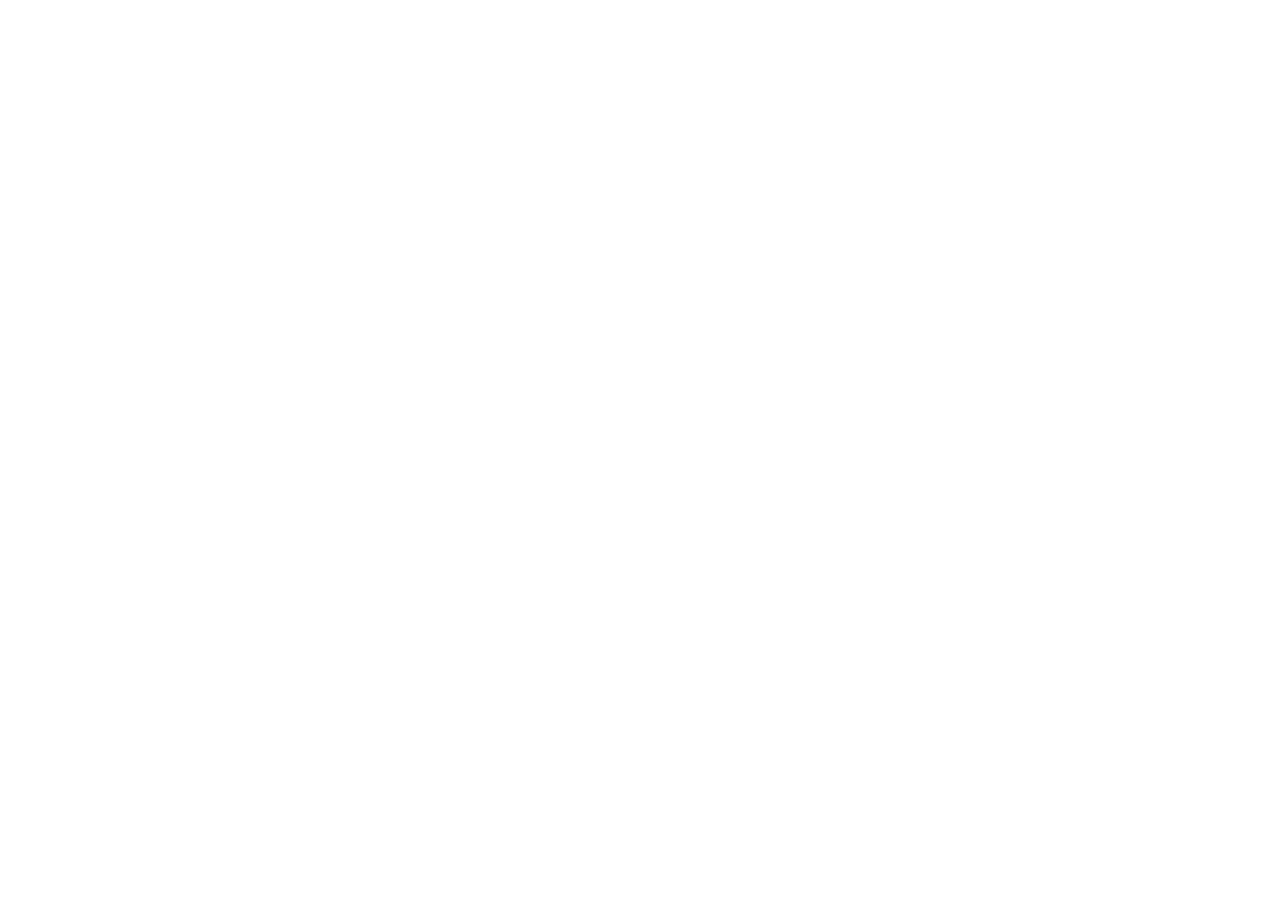
==== index.html @ 1cb01911 "FEAT: header add" ====
<!DOCTYPE html>
<html lang="pt-br">

<head>
    <meta charset="UTF-8">
    <meta name="viewport" content="width=device-width, initial-scale=1.0">
    <title>Vinheiria_Agnello</title>
    <link rel="icon" type="image/png" sizes="32x32" href="/favicon-32x32.png">
</head>
<body>

</body>
</html>
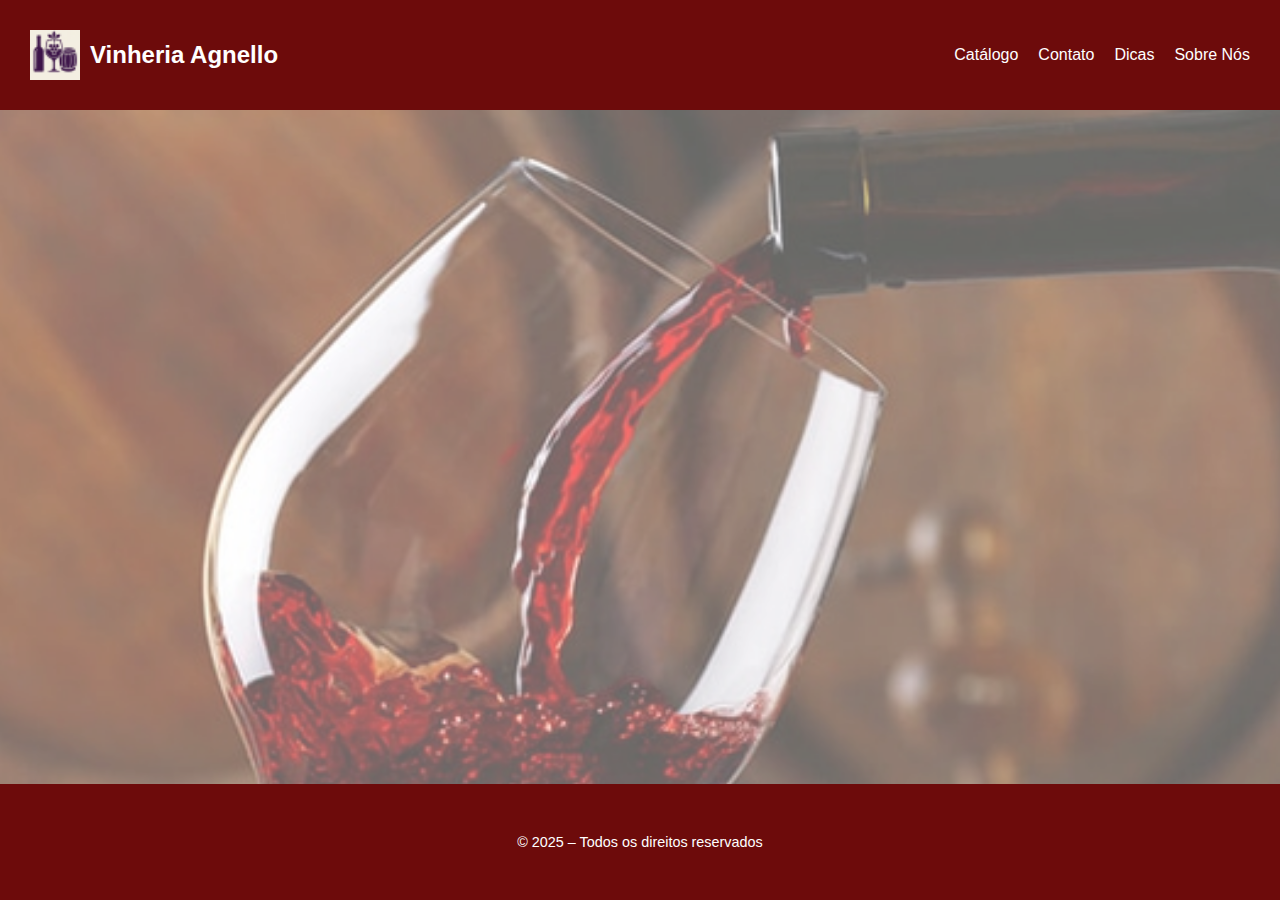
==== commit 20c12fb9: "Pull Pagina_Inicial" ====
--- a/index.html
+++ b/index.html
@@ -1,13 +1,37 @@
 <!DOCTYPE html>
-<html lang="pt-br">
-
+<html lang="pt-BR">
 <head>
-    <meta charset="UTF-8">
-    <meta name="viewport" content="width=device-width, initial-scale=1.0">
-    <title>Vinheiria_Agnello</title>
-    <link rel="icon" type="image/png" sizes="32x32" href="/favicon-32x32.png">
+  <meta charset="UTF-8" />
+  <meta name="viewport" content="width=device-width, initial-scale=1.0" />
+  <title>Vinheria Agnello</title>
+  <link rel="icon" href="favicon-32x32.png" type="image/x-icon">
+  <link rel="stylesheet" href="src/css/styles.css" />
 </head>
 <body>
+  <div class="corpo-da-pagina">
+    <header>
+      <div class="logo-vinheria">
+        <img src="favicon-32x32.png" alt="Logo Vinheria Agnello" />
+        <span>Vinheria Agnello</span>
+      </div>
+      <nav>
+        <ul>
+          <li><a href="#">Catálogo</a></li>
+          <li><a href="#">Contato</a></li>
+          <li><a href="#">Dicas</a></li>
+          <li><a href="#">Sobre Nós</a></li>
+        </ul>
+      </nav>
+    </header>
 
+    <main>
+    </main>
+
+    <footer>
+      <p>© 2025 – Todos os direitos reservados</p>
+    </footer>
+  </div>
 </body>
-</html>+</html>
+
+
--- a/src/css/styles.css
+++ b/src/css/styles.css
@@ -0,0 +1,87 @@
+* {
+    margin: 0;
+    padding: 0;
+    box-sizing: border-box;
+  }
+  
+  html, body {
+    height: 100%;
+  }
+  
+  body {
+    font-family: Arial, sans-serif;
+    background-image: url('../assets/imgs/vinho_derramando.jpg'); 
+    background-size: cover;
+    background-position: center;
+    background-repeat: no-repeat;
+    position: relative;
+    z-index: 0;
+  }
+  
+  body::before {
+    content: "";
+    position: fixed;
+    top: 0;
+    left: 0;
+    width: 100%;
+    height: 100%;
+    background-color: rgba(0, 0, 0, 0,1); 
+    z-index: -1;
+  }
+  
+  .corpo-da-pagina {
+    min-height: 100vh;
+    display: flex;
+    flex-direction: column;
+  }
+  
+  header {
+    background-color: #6d0b0b;
+    color: white;
+    display: flex;
+    justify-content: space-between;
+    align-items: center;
+    padding: 30px 30px;
+  }
+  
+  .logo-vinheria {
+    display: flex;
+    align-items: center;
+  }
+  
+  .logo-vinheria img {
+    width: 50px;
+    height: auto;
+    margin-right: 10px;
+  }
+  
+  .logo-vinheria span {
+    font-size: 1.5em;
+    font-weight: bold;
+  }
+  
+  nav ul {
+    display: flex;
+    list-style: none;
+    gap: 20px;
+  }
+  
+  nav ul li a {
+    color: white;
+    text-decoration: none;
+  }
+  
+  main {
+    flex: 1;
+    background-color: rgba(255, 255, 255, 0.4); 
+    padding: 20px;
+  }
+  
+  footer {
+    background-color: #6d0b0b;
+    color: white;
+    text-align: center;
+    padding: 50px;
+    font-size:0.9em;
+}  
+  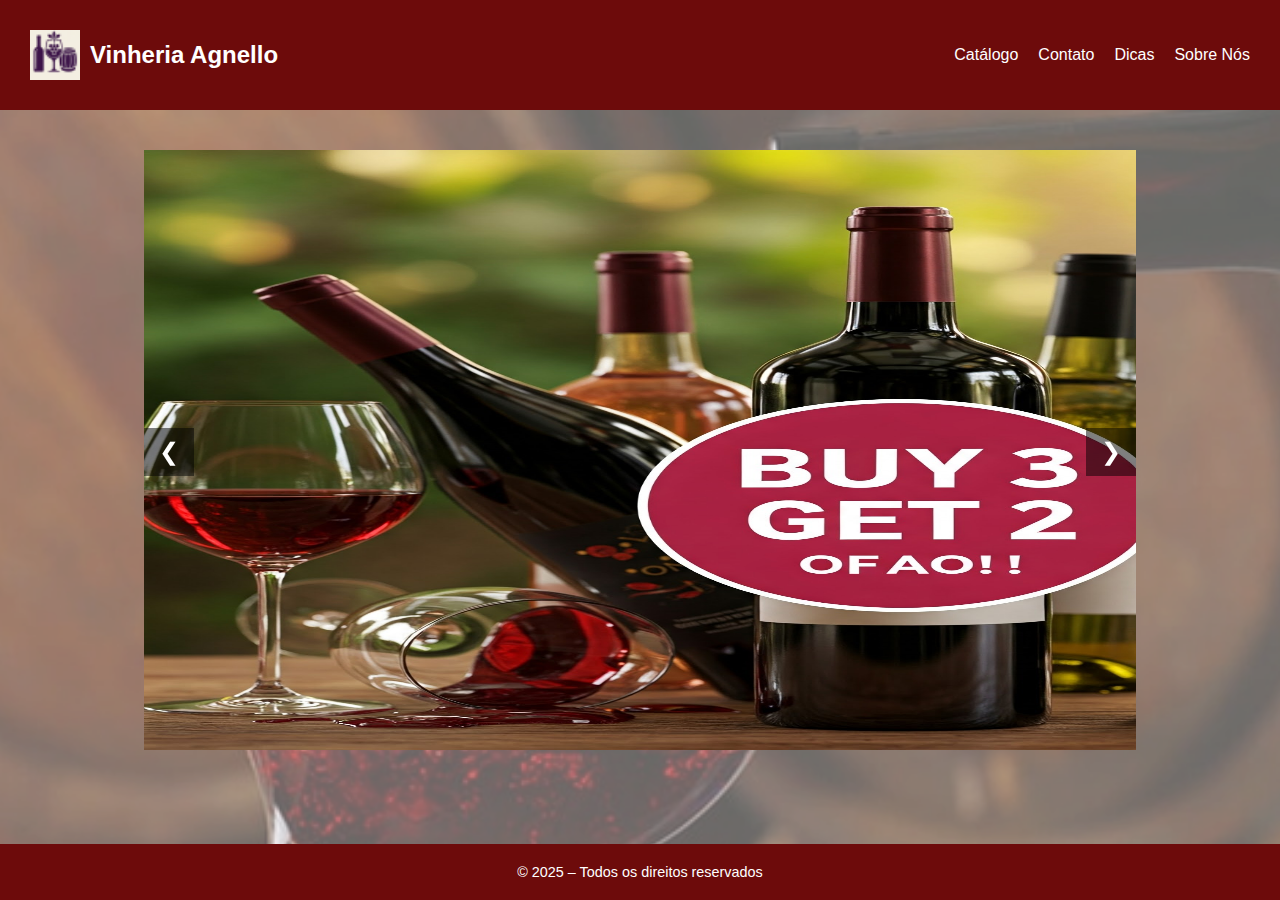
==== commit 75c6e03e: "FEAT:Carrossel de Promocao" ====
--- a/index.html
+++ b/index.html
@@ -1,37 +1,52 @@
 <!DOCTYPE html>
 <html lang="pt-BR">
 <head>
-  <meta charset="UTF-8" />
-  <meta name="viewport" content="width=device-width, initial-scale=1.0" />
-  <title>Vinheria Agnello</title>
-  <link rel="icon" href="favicon-32x32.png" type="image/x-icon">
-  <link rel="stylesheet" href="src/css/styles.css" />
+    <meta charset="UTF-8" />
+    <meta name="viewport" content="width=device-width, initial-scale=1.0" />
+    <title>Vinheria Agnello</title>
+    <link rel="icon" href="favicon-32x32.png" type="image/x-icon">
+    <link rel="stylesheet" href="src/css/styles.css" />
 </head>
 <body>
-  <div class="corpo-da-pagina">
-    <header>
-      <div class="logo-vinheria">
-        <img src="favicon-32x32.png" alt="Logo Vinheria Agnello" />
-        <span>Vinheria Agnello</span>
-      </div>
-      <nav>
-        <ul>
-          <li><a href="#">Catálogo</a></li>
-          <li><a href="#">Contato</a></li>
-          <li><a href="#">Dicas</a></li>
-          <li><a href="#">Sobre Nós</a></li>
-        </ul>
-      </nav>
-    </header>
+    <div class="corpo-da-pagina">
+        <header>
+            <div class="logo-vinheria">
+                <img src="favicon-32x32.png" alt="Logo Vinheria Agnello" />
+                <span>Vinheria Agnello</span>
+            </div>
+            <nav>
+                <ul>
+                    <li><a href="src/pages/catalogo.html">Catálogo</a></li>
+                    <li><a href="src/pages/contato.html">Contato</a></li>
+                    <li><a href="src/pages/dicas.html">Dicas</a></li>
+                    <li><a href="src/pages/dicas.html">Sobre Nós</a></li>
+                </ul>
+            </nav>
+        </header>
 
-    <main>
-    </main>
+        <main>
+            <div class="carousel-container">
+                <div class="carousel-slide">
+                    <img src="src/assets/imgs/promo1.jpg" alt="Promoção 1">
+                </div>
+                <div class="carousel-slide">
+                    <img src="src/assets/imgs/promo2.jpg" alt="Promoção 2">
+                </div>
+                <div class="carousel-slide">
+                    <img src="src/assets/imgs/promocao3.jpg" alt="Promoção 3">
+                </div>
+                <button class="carousel-prev">&#10094;</button>
+                <button class="carousel-next">&#10095;</button>
+            </div>
+        </main>
 
-    <footer>
-      <p>© 2025 – Todos os direitos reservados</p>
-    </footer>
-  </div>
+        <footer>
+            <p>© 2025 – Todos os direitos reservados</p>
+        </footer>
+    </div>
+    <script src="src/js/app.js"></script>
 </body>
 </html>
 
-
+</body>
+</html>--- a/src/css/styles.css
+++ b/src/css/styles.css
@@ -1,87 +1,132 @@
 * {
-    margin: 0;
-    padding: 0;
-    box-sizing: border-box;
-  }
-  
-  html, body {
-    height: 100%;
-  }
-  
-  body {
-    font-family: Arial, sans-serif;
-    background-image: url('../assets/imgs/vinho_derramando.jpg'); 
-    background-size: cover;
-    background-position: center;
-    background-repeat: no-repeat;
-    position: relative;
-    z-index: 0;
-  }
-  
-  body::before {
-    content: "";
-    position: fixed;
-    top: 0;
-    left: 0;
-    width: 100%;
-    height: 100%;
-    background-color: rgba(0, 0, 0, 0,1); 
-    z-index: -1;
-  }
-  
-  .corpo-da-pagina {
-    min-height: 100vh;
-    display: flex;
-    flex-direction: column;
-  }
-  
-  header {
-    background-color: #6d0b0b;
-    color: white;
-    display: flex;
-    justify-content: space-between;
-    align-items: center;
-    padding: 30px 30px;
-  }
-  
-  .logo-vinheria {
-    display: flex;
-    align-items: center;
-  }
-  
-  .logo-vinheria img {
-    width: 50px;
-    height: auto;
-    margin-right: 10px;
-  }
-  
-  .logo-vinheria span {
-    font-size: 1.5em;
-    font-weight: bold;
-  }
-  
-  nav ul {
-    display: flex;
-    list-style: none;
-    gap: 20px;
-  }
-  
-  nav ul li a {
-    color: white;
-    text-decoration: none;
-  }
-  
-  main {
-    flex: 1;
-    background-color: rgba(255, 255, 255, 0.4); 
-    padding: 20px;
-  }
-  
-  footer {
-    background-color: #6d0b0b;
-    color: white;
-    text-align: center;
-    padding: 50px;
-    font-size:0.9em;
-}  
-  +  margin: 0;
+  padding: 0;
+  box-sizing: border-box;
+}
+
+html, body {
+  height: 100%;
+}
+
+body {
+  font-family: Arial, sans-serif;
+  background-image: url('../assets/imgs/vinho_derramando.jpg'); 
+  background-size: cover;
+  background-position: center;
+  background-repeat: no-repeat;
+  position: relative;
+  z-index: 0;
+}
+
+/* Sombra escura leve sobre o fundo */
+body::before {
+  content: "";
+  position: fixed;
+  top: 0;
+  left: 0;
+  width: 100%;
+  height: 100%;
+  background-color: rgba(0, 0, 0, 0.1);
+  z-index: -1;
+}
+
+.corpo-da-pagina {
+  min-height: 100vh;
+  display: flex;
+  flex-direction: column;
+}
+
+header {
+  background-color: #6d0b0b;
+  color: white;
+  display: flex;
+  justify-content: space-between;
+  align-items: center;
+  padding: 30px 30px;
+}
+
+.logo-vinheria {
+  display: flex;
+  align-items: center;
+}
+
+.logo-vinheria img {
+  width: 50px;
+  height: auto;
+  margin-right: 10px;
+}
+
+.logo-vinheria span {
+  font-size: 1.5em;
+  font-weight: bold;
+}
+
+nav ul {
+  display: flex;
+  list-style: none;
+  gap: 20px;
+}
+
+nav ul li a {
+  color: white;
+  text-decoration: none;
+}
+
+main {
+  flex: 1;
+  background-color: rgba(255, 255, 255, 0.4); 
+  padding: 20px;
+}
+
+footer {
+  background-color: #6d0b0b;
+  color: white;
+  text-align: center;
+  padding: 20px;
+  font-size: 0.9em;
+  position: sticky; /* ou position: -webkit-sticky; para navegadores mais antigos */
+  bottom: 0;
+  width: 100%;
+}
+
+/*carrossel */
+
+
+.carousel-container {
+  position: relative;
+  width: 80%; /* Ajuste conforme necessário */
+  margin: 20px auto;
+  overflow: hidden;
+}
+
+.carousel-slide {
+  display: none;
+  width: 100%;
+}
+
+.carousel-slide img {
+  width: 1500px;
+  height: 600px;
+
+}
+
+.carousel-prev, .carousel-next {
+  position: absolute;
+  top: 50%;
+  transform: translateY(-50%);
+  background-color: rgba(0, 0, 0, 0.5);
+  color: white;
+  border: none;
+  padding: 10px 15px;
+  font-size: 1.5em;
+  cursor: pointer;
+}
+
+.carousel-prev {
+  left: 0;
+}
+
+.carousel-next {
+  right: 0;
+}
+
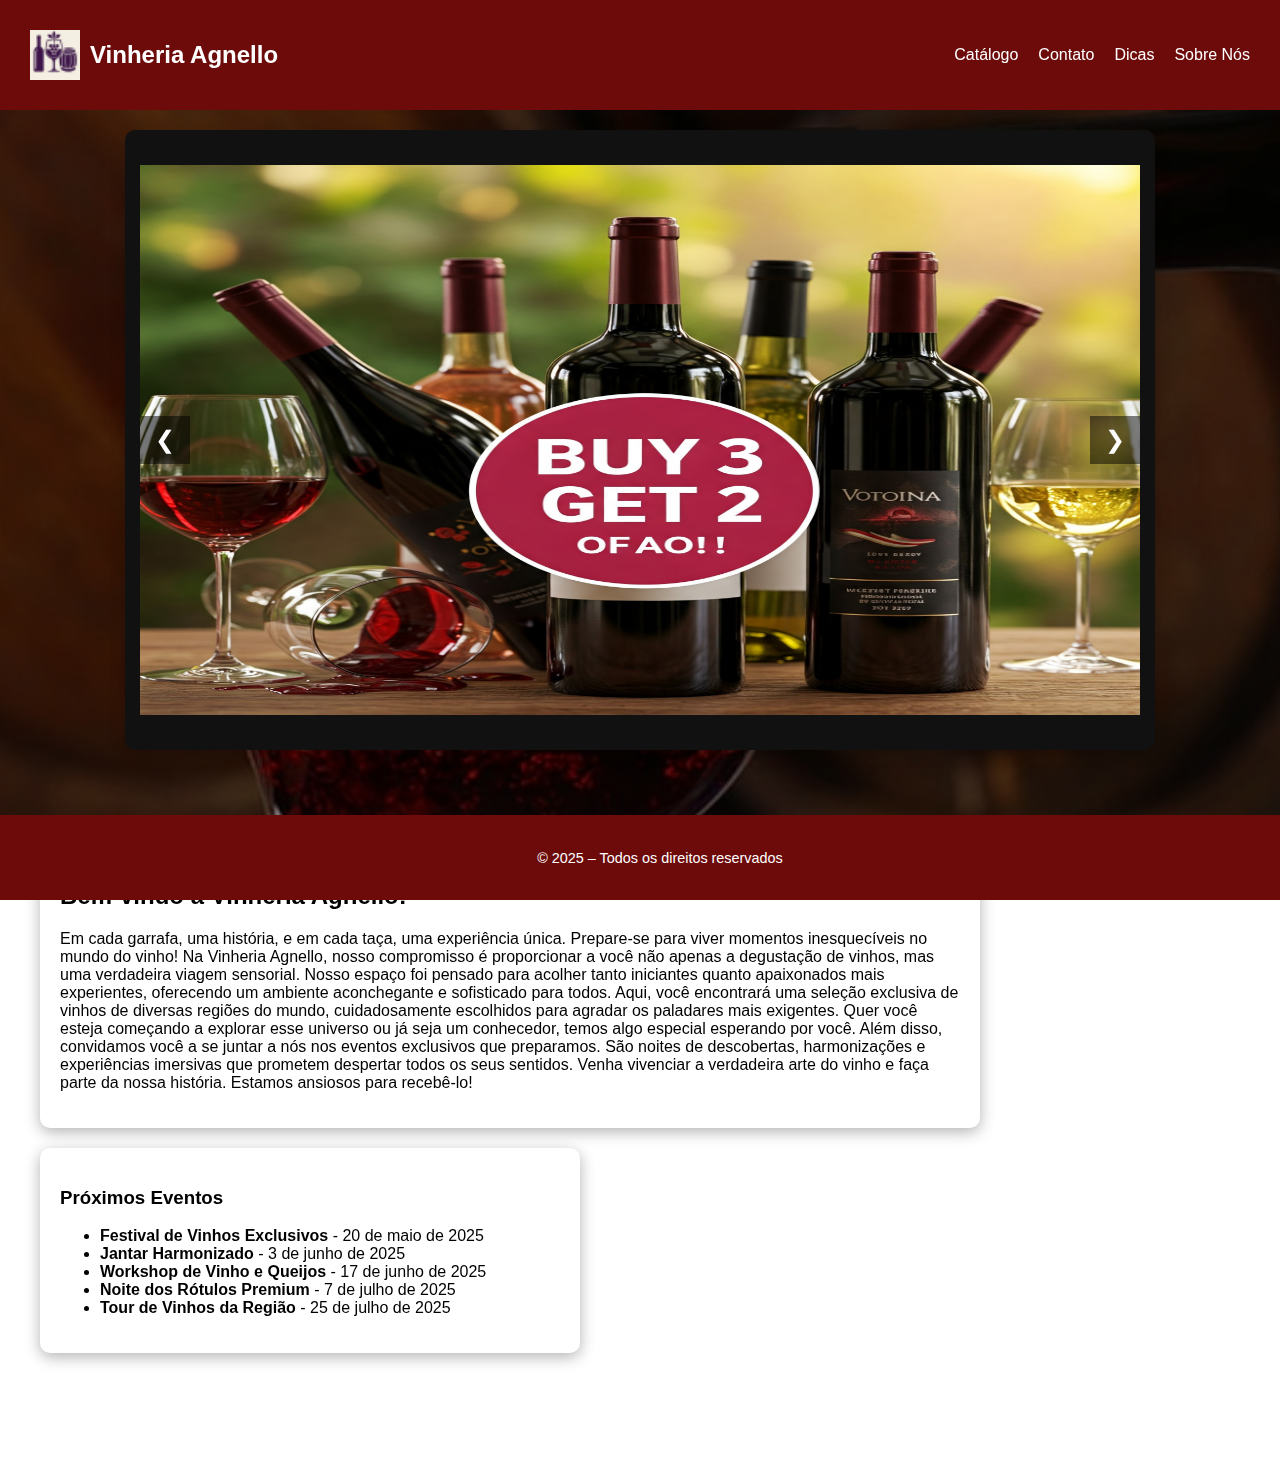
==== commit 185f1579: "FEAT: Texto Eventos" ====
--- a/index.html
+++ b/index.html
@@ -25,19 +25,48 @@
         </header>
 
         <main>
-            <div class="carousel-container">
-                <div class="carousel-slide">
-                    <img src="src/assets/imgs/promo1.jpg" alt="Promoção 1">
+            <div class="carousel-wrapper">
+                <div class="carousel-container">
+                    <div class="carousel-slide">
+                        <img src="src/assets/imgs/promo1.jpg" alt="Promoção 1">
+                    </div>
+                    <div class="carousel-slide">
+                        <img src="src/assets/imgs/promo2.jpg" alt="Promoção 2">
+                    </div>
+                    <div class="carousel-slide">
+                        <img src="src/assets/imgs/promo3.png" alt="Promoção 3">
+                    </div>
+                    <button class="carousel-prev">&#10094;</button>
+                    <button class="carousel-next">&#10095;</button>
                 </div>
-                <div class="carousel-slide">
-                    <img src="src/assets/imgs/promo2.jpg" alt="Promoção 2">
-                </div>
-                <div class="carousel-slide">
-                    <img src="src/assets/imgs/promocao3.jpg" alt="Promoção 3">
-                </div>
-                <button class="carousel-prev">&#10094;</button>
-                <button class="carousel-next">&#10095;</button>
             </div>
+                <br>
+                <br>
+                <br>
+                <br>
+
+            <!-- texto 1-->
+            <div class="texto-apr">
+                <h2>Bem-vindo à Vinheria Agnello!</h2>
+                <p>Em cada garrafa, uma história, e em cada taça, uma experiência única. Prepare-se para viver momentos inesquecíveis no mundo do vinho! Na Vinheria Agnello, nosso compromisso é proporcionar a você não apenas a degustação de vinhos, mas uma verdadeira viagem sensorial. Nosso espaço foi pensado para acolher tanto iniciantes quanto apaixonados mais experientes, oferecendo um ambiente aconchegante e sofisticado para todos.
+
+                    Aqui, você encontrará uma seleção exclusiva de vinhos de diversas regiões do mundo, cuidadosamente escolhidos para agradar os paladares mais exigentes. Quer você esteja começando a explorar esse universo ou já seja um conhecedor, temos algo especial esperando por você.
+                    
+                    Além disso, convidamos você a se juntar a nós nos eventos exclusivos que preparamos. São noites de descobertas, harmonizações e experiências imersivas que prometem despertar todos os seus sentidos. Venha vivenciar a verdadeira arte do vinho e faça parte da nossa história. Estamos ansiosos para recebê-lo!</p>
+            </div>
+
+            <!-- Box dos eventos -->
+            <div class="eventos">
+                <h3>Próximos Eventos</h3>
+                <ul>
+                    <li><strong>Festival de Vinhos Exclusivos</strong> - 20 de maio de 2025</li>
+                    <li><strong>Jantar Harmonizado</strong> - 3 de junho de 2025</li>
+                    <li><strong>Workshop de Vinho e Queijos</strong> - 17 de junho de 2025</li>
+                    <li><strong>Noite dos Rótulos Premium</strong> - 7 de julho de 2025</li>
+                    <li><strong>Tour de Vinhos da Região</strong> - 25 de julho de 2025</li>
+                </ul>
+            </div>
+
         </main>
 
         <footer>
@@ -47,6 +76,3 @@
     <script src="src/js/app.js"></script>
 </body>
 </html>
-
-</body>
-</html>--- a/src/css/styles.css
+++ b/src/css/styles.css
@@ -1,24 +1,20 @@
-* {
-  margin: 0;
-  padding: 0;
-  box-sizing: border-box;
-}
-
 html, body {
   height: 100%;
+  margin: 0; /* Garantir que não haja margem extra */
 }
 
 body {
   font-family: Arial, sans-serif;
-  background-image: url('../assets/imgs/vinho_derramando.jpg'); 
-  background-size: cover;
-  background-position: center;
-  background-repeat: no-repeat;
+  background-image: url('../assets/imgs/vinho_derramando.jpg');
+  background-size: cover; /* Faz com que a imagem cubra todo o fundo */
+  background-position: center; /* Centraliza a imagem */
+  background-repeat: no-repeat; /* Evita que a imagem se repita */
+  background-attachment: fixed; /* A imagem permanece fixa enquanto o conteúdo rola (opcional) */
   position: relative;
   z-index: 0;
 }
 
-/* Sombra escura leve sobre o fundo */
+/* Sombra escura sobre o fundo */
 body::before {
   content: "";
   position: fixed;
@@ -26,9 +22,10 @@
   left: 0;
   width: 100%;
   height: 100%;
-  background-color: rgba(0, 0, 0, 0.1);
-  z-index: -1;
+  background-color: rgba(0, 0, 0, 0.5); /* Sombra escura para a imagem */
+  z-index: -1; /* Garante que a sombra fique atrás do conteúdo */
 }
+
 
 .corpo-da-pagina {
   min-height: 100vh;
@@ -74,7 +71,7 @@
 
 main {
   flex: 1;
-  background-color: rgba(255, 255, 255, 0.4); 
+  background-color: rgba(255, 255, 255, 0,9); 
   padding: 20px;
 }
 
@@ -84,32 +81,41 @@
   text-align: center;
   padding: 20px;
   font-size: 0.9em;
-  position: sticky; /* ou position: -webkit-sticky; para navegadores mais antigos */
+  position: sticky; 
   bottom: 0;
   width: 100%;
 }
 
-/*carrossel */
 
+
+
+/*Carrossel*/
 
 .carousel-container {
   position: relative;
-  width: 80%; /* Ajuste conforme necessário */
+  width: 100%;
+  display: flex;
+  justify-content: center;
+  align-items: center;
   margin: 20px auto;
-  overflow: hidden;
 }
 
 .carousel-slide {
   display: none;
-  width: 100%;
+  position: relative;
 }
 
 .carousel-slide img {
-  width: 1500px;
-  height: 600px;
-
+  width: 1000px;
+  height: 550px;
+  display: block;
 }
 
+.carousel-slide.active {
+  display: block;
+}
+
+/* Setas */
 .carousel-prev, .carousel-next {
   position: absolute;
   top: 50%;
@@ -120,13 +126,56 @@
   padding: 10px 15px;
   font-size: 1.5em;
   cursor: pointer;
+  z-index: 10;
 }
 
 .carousel-prev {
-  left: 0;
+  left: calc(50% - 500px); 
 }
 
 .carousel-next {
-  right: 0;
+  right: calc(50% - 500px);
 }
 
+.carousel-wrapper {
+  background-color: rgba(17, 17, 17, 7); 
+  padding: 15px;
+  border-radius:10px;
+  box-shadow: 0 4px 15px rgba(0, 0, 0, 0.2); 
+  display: flex;
+  justify-content: center;
+  align-items: center;
+  max-width: fit-content;
+  margin: 0 auto;
+}
+
+/* Estilos para as boxes de texto */
+
+.texto-apr, .eventos {
+  background-color: rgba(255, 255, 255, 1);
+  padding: 20px;
+  margin: 20px auto;
+  border-radius: 10px;
+  max-width: 900
+}
+
+.texto-apr {
+  background-color: rgba(255, 255, 255, 1);
+  padding: 20px;
+  margin: 20px 0 20px 20px;
+  border-radius: 10px;
+  max-width: 900px;
+  box-shadow: 0 4px 15px rgba(0, 0, 0, 0.3);
+  text-align: left; /* Adicionado para alinhar o texto à esquerda */
+}
+
+.eventos {
+  background-color: rgba(255, 255, 255, 1);
+  padding: 20px;
+  margin: 20px 0 20px 20px;
+  border-radius: 10px;
+  max-width: 500px;
+  box-shadow: 0 4px 15px rgba(0, 0, 0, 0.3);
+  text-align: left; /* Adicionado para alinhar o texto à esquerda */
+}
+
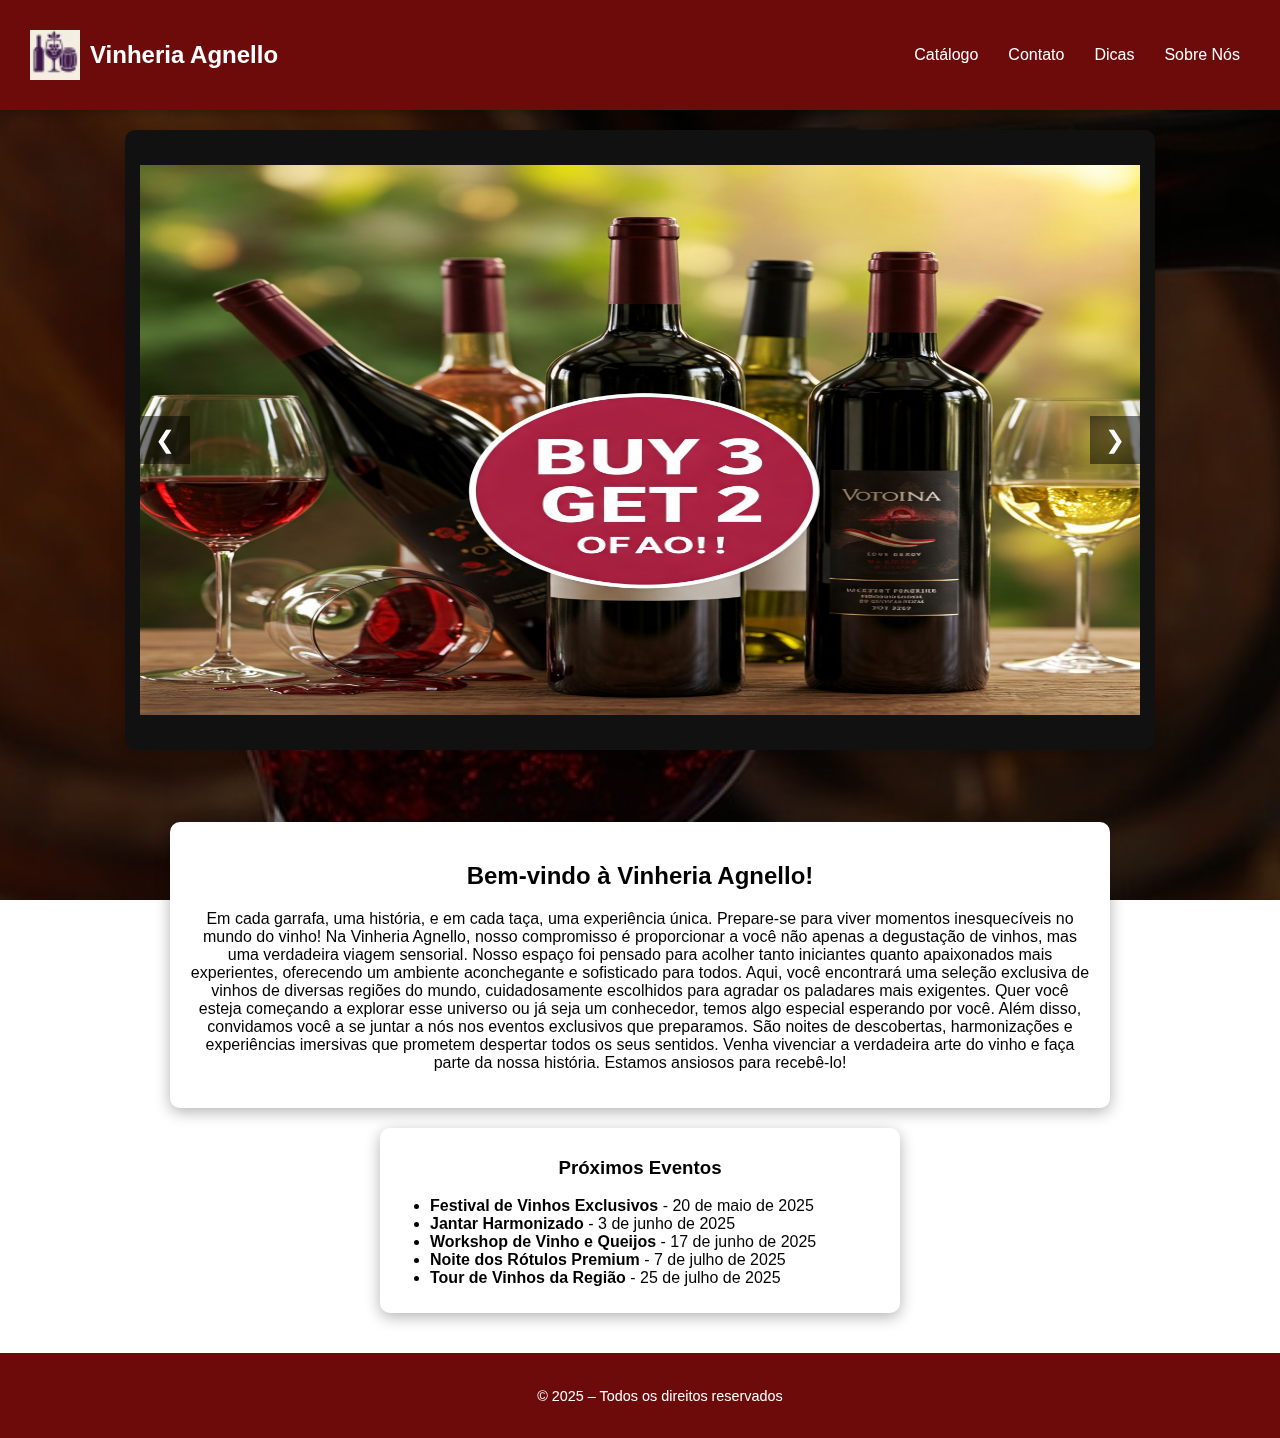
==== commit 41a6d915: "FIX:Cabecalho" ====
--- a/index.html
+++ b/index.html
@@ -23,7 +23,7 @@
                 </ul>
             </nav>
         </header>
-
+   
         <main>
             <div class="carousel-wrapper">
                 <div class="carousel-container">
@@ -57,7 +57,7 @@
 
             <!-- Box dos eventos -->
             <div class="eventos">
-                <h3>Próximos Eventos</h3>
+                <h3 class="titulo">Próximos Eventos</h3>
                 <ul>
                     <li><strong>Festival de Vinhos Exclusivos</strong> - 20 de maio de 2025</li>
                     <li><strong>Jantar Harmonizado</strong> - 3 de junho de 2025</li>
--- a/src/css/styles.css
+++ b/src/css/styles.css
@@ -34,13 +34,19 @@
 }
 
 header {
+  top: 0;
+  left: 0;
+  width: 100%;
+  z-index: 1000; /* para ficar acima de tudo */
   background-color: #6d0b0b;
   color: white;
   display: flex;
   justify-content: space-between;
   align-items: center;
-  padding: 30px 30px;
+  padding: 30px;
+  box-shadow: 0 2px 10px rgba(0, 0, 0, 0.3);
 }
+
 
 .logo-vinheria {
   display: flex;
@@ -61,7 +67,8 @@
 nav ul {
   display: flex;
   list-style: none;
-  gap: 20px;
+  gap: 30px;
+  margin-right:70px;
 }
 
 nav ul li a {
@@ -81,7 +88,6 @@
   text-align: center;
   padding: 20px;
   font-size: 0.9em;
-  position: sticky; 
   bottom: 0;
   width: 100%;
 }
@@ -115,7 +121,7 @@
   display: block;
 }
 
-/* Setas */
+/* Setas carrossel  */
 .carousel-prev, .carousel-next {
   position: absolute;
   top: 50%;
@@ -149,7 +155,9 @@
   margin: 0 auto;
 }
 
-/* Estilos para as boxes de texto */
+
+
+/* Texto Home */
 
 .texto-apr, .eventos {
   background-color: rgba(255, 255, 255, 1);
@@ -162,20 +170,23 @@
 .texto-apr {
   background-color: rgba(255, 255, 255, 1);
   padding: 20px;
-  margin: 20px 0 20px 20px;
+  margin: auto;
   border-radius: 10px;
   max-width: 900px;
   box-shadow: 0 4px 15px rgba(0, 0, 0, 0.3);
-  text-align: left; /* Adicionado para alinhar o texto à esquerda */
+  text-align: center; 
 }
 
 .eventos {
   background-color: rgba(255, 255, 255, 1);
-  padding: 20px;
-  margin: 20px 0 20px 20px;
+  padding: 10px;
+  margin: top;
   border-radius: 10px;
   max-width: 500px;
   box-shadow: 0 4px 15px rgba(0, 0, 0, 0.3);
-  text-align: left; /* Adicionado para alinhar o texto à esquerda */
+  text-align: left;
 }
 
+.titulo {
+  text-align: center;
+}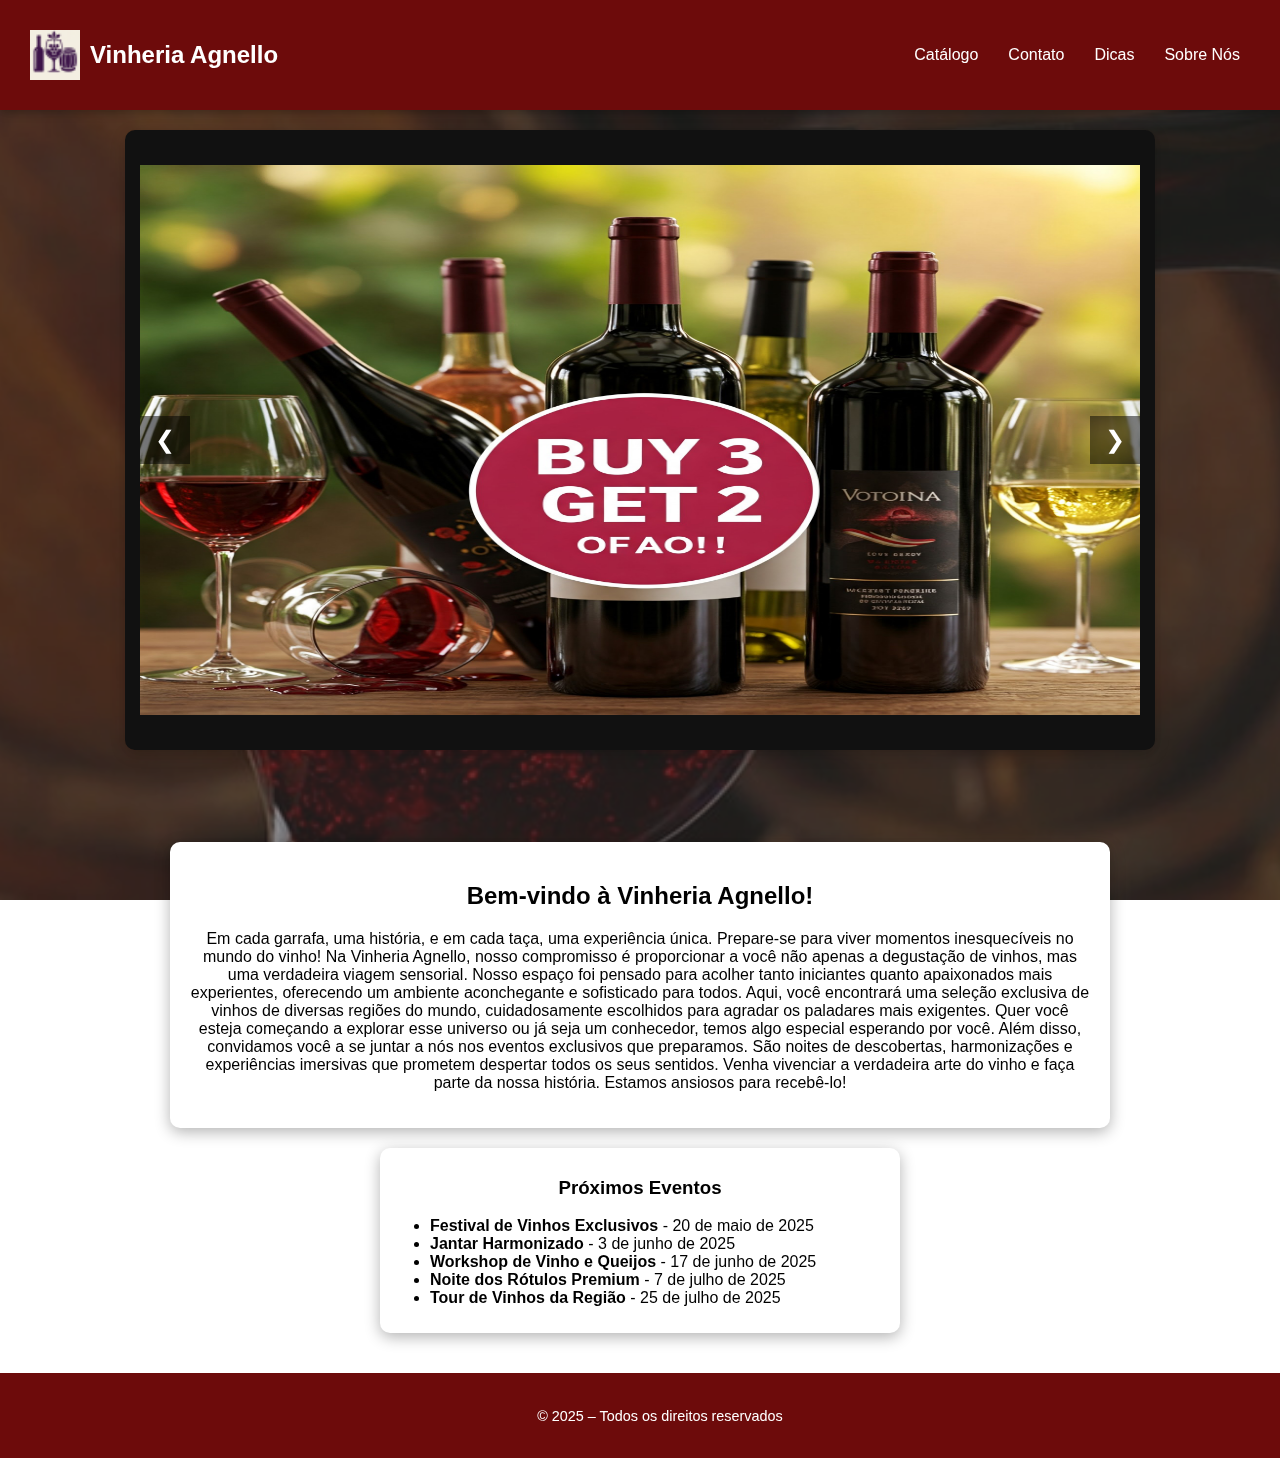
==== commit 13991ab5: "FIX: tags" ====
--- a/index.html
+++ b/index.html
@@ -1,6 +1,7 @@
 <!DOCTYPE html>
 <html lang="pt-BR">
 <head>
+    <meta name="descricao" content="Vinheria Agnello - HOME"/>
     <meta charset="UTF-8" />
     <meta name="viewport" content="width=device-width, initial-scale=1.0" />
     <title>Vinheria Agnello</title>
@@ -25,25 +26,22 @@
         </header>
    
         <main>
-            <div class="carousel-wrapper">
-                <div class="carousel-container">
-                    <div class="carousel-slide">
+            <div class="carrossel-wrapper">
+                <div class="carrossel-container">
+                    <div class="carrossel-slide">
                         <img src="src/assets/imgs/promo1.jpg" alt="Promoção 1">
                     </div>
-                    <div class="carousel-slide">
+                    <div class="carrossel-slide">
                         <img src="src/assets/imgs/promo2.jpg" alt="Promoção 2">
                     </div>
-                    <div class="carousel-slide">
+                    <div class="carrossel-slide">
                         <img src="src/assets/imgs/promo3.png" alt="Promoção 3">
                     </div>
-                    <button class="carousel-prev">&#10094;</button>
-                    <button class="carousel-next">&#10095;</button>
+                    <button class="carrossel-prev">&#10094;</button>
+                    <button class="carrossel-next">&#10095;</button>
                 </div>
             </div>
-                <br>
-                <br>
-                <br>
-                <br>
+                <br><br><br><br>
 
             <!-- texto 1-->
             <div class="texto-apr">
@@ -55,7 +53,7 @@
                     Além disso, convidamos você a se juntar a nós nos eventos exclusivos que preparamos. São noites de descobertas, harmonizações e experiências imersivas que prometem despertar todos os seus sentidos. Venha vivenciar a verdadeira arte do vinho e faça parte da nossa história. Estamos ansiosos para recebê-lo!</p>
             </div>
 
-            <!-- Box dos eventos -->
+            <!-- texto eventos -->  
             <div class="eventos">
                 <h3 class="titulo">Próximos Eventos</h3>
                 <ul>
@@ -66,7 +64,6 @@
                     <li><strong>Tour de Vinhos da Região</strong> - 25 de julho de 2025</li>
                 </ul>
             </div>
-
         </main>
 
         <footer>
@@ -75,4 +72,4 @@
     </div>
     <script src="src/js/app.js"></script>
 </body>
-</html>
+</html>--- a/src/css/styles.css
+++ b/src/css/styles.css
@@ -1,20 +1,20 @@
 html, body {
   height: 100%;
-  margin: 0; /* Garantir que não haja margem extra */
+  margin: 0; 
 }
 
 body {
   font-family: Arial, sans-serif;
   background-image: url('../assets/imgs/vinho_derramando.jpg');
-  background-size: cover; /* Faz com que a imagem cubra todo o fundo */
-  background-position: center; /* Centraliza a imagem */
-  background-repeat: no-repeat; /* Evita que a imagem se repita */
-  background-attachment: fixed; /* A imagem permanece fixa enquanto o conteúdo rola (opcional) */
+  background-size: cover; 
+  background-position: center; 
+  background-repeat: no-repeat; 
+  background-attachment: fixed; 
   position: relative;
   z-index: 0;
 }
 
-/* Sombra escura sobre o fundo */
+/* Sombra no fundo */
 body::before {
   content: "";
   position: fixed;
@@ -22,10 +22,9 @@
   left: 0;
   width: 100%;
   height: 100%;
-  background-color: rgba(0, 0, 0, 0.5); /* Sombra escura para a imagem */
-  z-index: -1; /* Garante que a sombra fique atrás do conteúdo */
+  background-color: rgba(0, 0, 0, 0.5); 
+  z-index: -1;
 }
-
 
 .corpo-da-pagina {
   min-height: 100vh;
@@ -37,7 +36,7 @@
   top: 0;
   left: 0;
   width: 100%;
-  z-index: 1000; /* para ficar acima de tudo */
+  z-index: 1000;
   background-color: #6d0b0b;
   color: white;
   display: flex;
@@ -46,7 +45,6 @@
   padding: 30px;
   box-shadow: 0 2px 10px rgba(0, 0, 0, 0.3);
 }
-
 
 .logo-vinheria {
   display: flex;
@@ -68,7 +66,7 @@
   display: flex;
   list-style: none;
   gap: 30px;
-  margin-right:70px;
+  margin-right: 70px;
 }
 
 nav ul li a {
@@ -78,7 +76,7 @@
 
 main {
   flex: 1;
-  background-color: rgba(255, 255, 255, 0,9); 
+  background-color: rgba(255, 255, 255, 0.1); 
   padding: 20px;
 }
 
@@ -92,12 +90,9 @@
   width: 100%;
 }
 
+/* Carrossel */
 
-
-
-/*Carrossel*/
-
-.carousel-container {
+.carrossel-container {
   position: relative;
   width: 100%;
   display: flex;
@@ -106,23 +101,23 @@
   margin: 20px auto;
 }
 
-.carousel-slide {
+.carrossel-slide {
   display: none;
   position: relative;
 }
 
-.carousel-slide img {
+.carrossel-slide img {
   width: 1000px;
   height: 550px;
   display: block;
 }
 
-.carousel-slide.active {
+.carrossel-slide.active {
   display: block;
 }
 
 /* Setas carrossel  */
-.carousel-prev, .carousel-next {
+.carrossel-prev, .carrossel-next {
   position: absolute;
   top: 50%;
   transform: translateY(-50%);
@@ -135,18 +130,18 @@
   z-index: 10;
 }
 
-.carousel-prev {
+.carrossel-prev {
   left: calc(50% - 500px); 
 }
 
-.carousel-next {
+.carrossel-next {
   right: calc(50% - 500px);
 }
 
-.carousel-wrapper {
+.carrossel-wrapper {
   background-color: rgba(17, 17, 17, 7); 
   padding: 15px;
-  border-radius:10px;
+  border-radius: 10px;
   box-shadow: 0 4px 15px rgba(0, 0, 0, 0.2); 
   display: flex;
   justify-content: center;
@@ -155,8 +150,6 @@
   margin: 0 auto;
 }
 
-
-
 /* Texto Home */
 
 .texto-apr, .eventos {
@@ -164,29 +157,21 @@
   padding: 20px;
   margin: 20px auto;
   border-radius: 10px;
-  max-width: 900
+  max-width: 900px;
 }
 
 .texto-apr {
-  background-color: rgba(255, 255, 255, 1);
-  padding: 20px;
-  margin: auto;
-  border-radius: 10px;
-  max-width: 900px;
   box-shadow: 0 4px 15px rgba(0, 0, 0, 0.3);
   text-align: center; 
 }
 
 .eventos {
-  background-color: rgba(255, 255, 255, 1);
   padding: 10px;
-  margin: top;
-  border-radius: 10px;
   max-width: 500px;
+  text-align: left;
   box-shadow: 0 4px 15px rgba(0, 0, 0, 0.3);
-  text-align: left;
 }
 
 .titulo {
   text-align: center;
-}+}
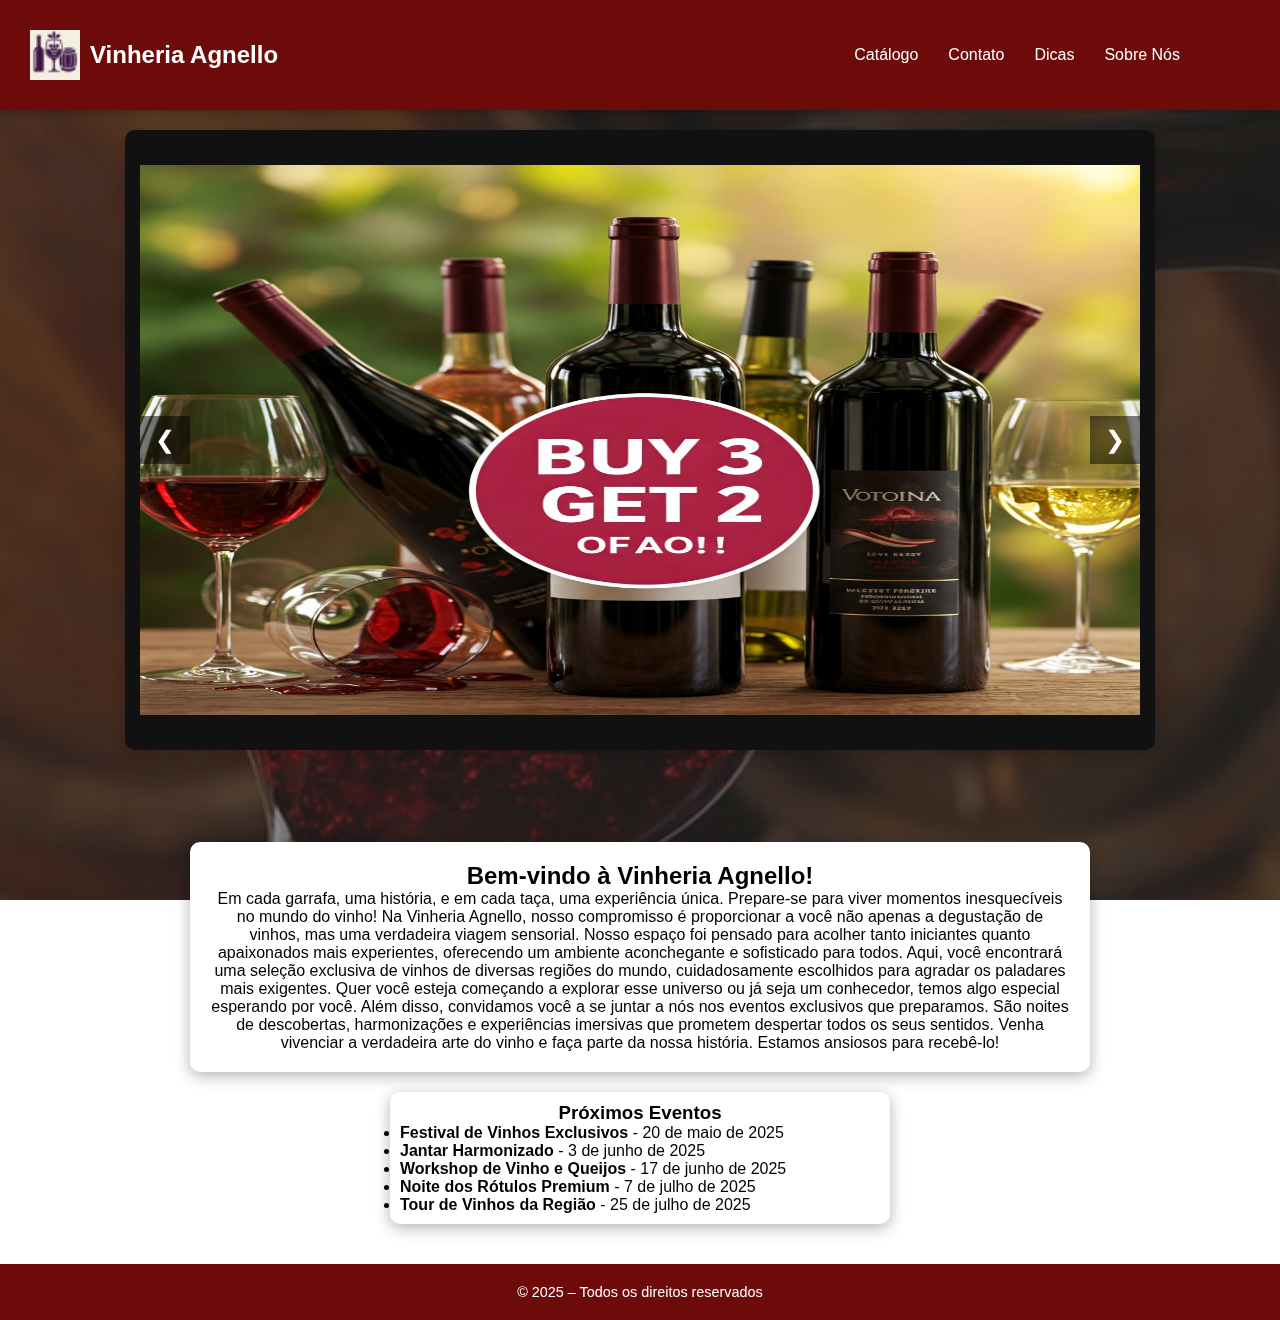
==== commit cf0df6a1: "Merge branch-contato" ====
--- a/index.html
+++ b/index.html
@@ -72,4 +72,6 @@
     </div>
     <script src="src/js/app.js"></script>
 </body>
-</html>+</html>
+
+
--- a/src/css/styles.css
+++ b/src/css/styles.css
@@ -1,3 +1,9 @@
+* {
+  margin: 0;
+  padding: 0;
+  box-sizing: border-box;
+}
+
 html, body {
   height: 100%;
   margin: 0; 
@@ -14,7 +20,6 @@
   z-index: 0;
 }
 
-/* Sombra no fundo */
 body::before {
   content: "";
   position: fixed;
@@ -80,15 +85,6 @@
   padding: 20px;
 }
 
-footer {
-  background-color: #6d0b0b;
-  color: white;
-  text-align: center;
-  padding: 20px;
-  font-size: 0.9em;
-  bottom: 0;
-  width: 100%;
-}
 
 /* Carrossel */
 
@@ -175,3 +171,13 @@
 .titulo {
   text-align: center;
 }
+
+  footer {
+    background-color: #6d0b0b;
+    color: white;
+    text-align: center;
+    padding: 20px;
+    font-size: 0.9em;
+    bottom: 0;
+    width: 100%;
+  }